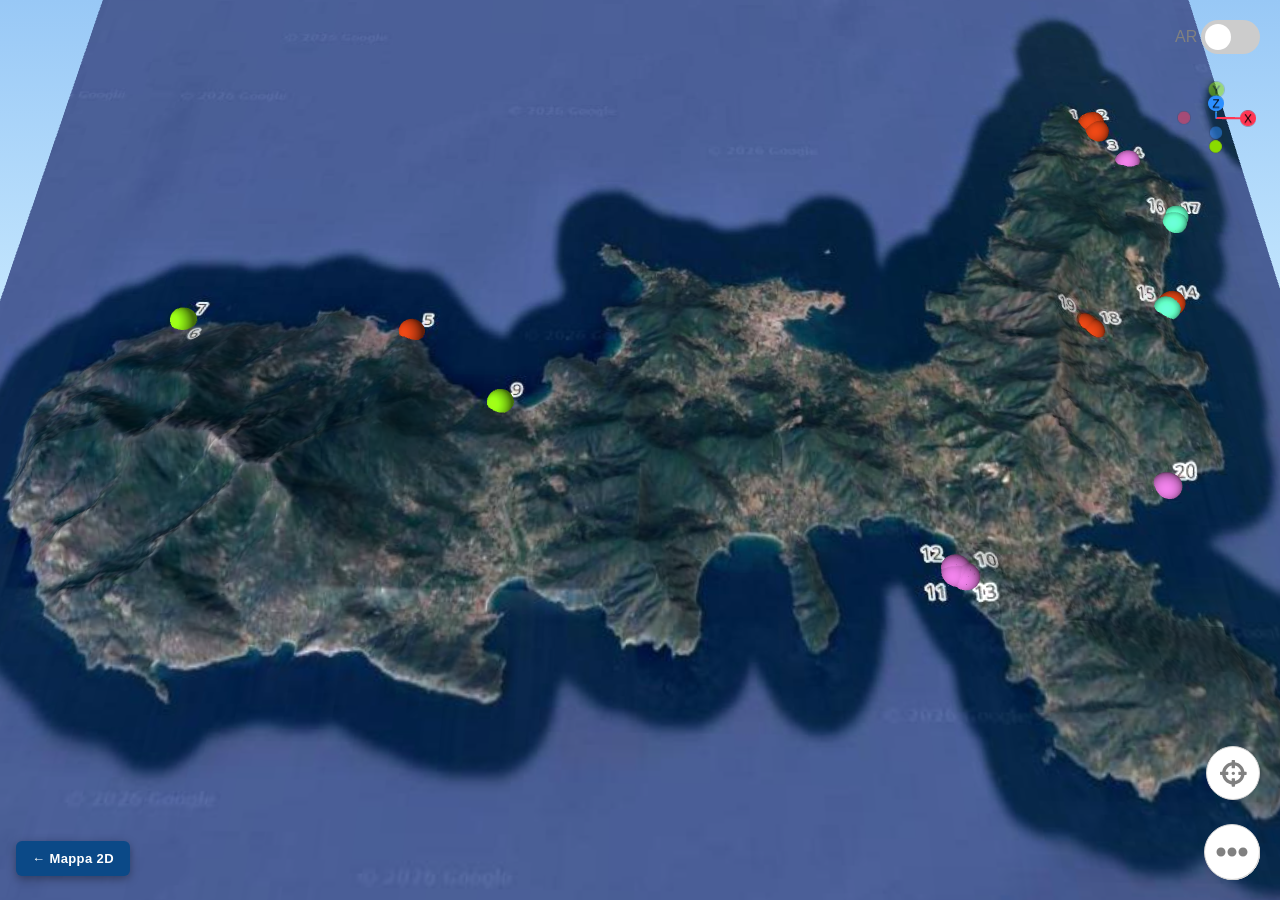
==== 3d/index.html @ 48810112 "Add files via upload" ====
<!DOCTYPE html>
<html>
<head>
<meta charset="UTF-8">
<title>elba</title>
<meta name="viewport" content="width=device-width, user-scalable=no, minimum-scale=1.0, maximum-scale=1.0">
<base target="_blank">
<link rel="stylesheet" type="text/css" href="./Qgis2threejs.css">
<link rel="stylesheet" type="text/css" href="./mobile.css">
<script defer src="./fontawesome/solid.min.js"></script>
<script defer src="./fontawesome/fontawesome.min.js"></script>
<script src="./threejs/three.min.js"></script>
<script src="./threejs/OrbitControls.js"></script>
<script src="./threejs/ViewHelper.js"></script>
<script src="./proj4js/proj4.js"></script>
<script src="./Qgis2threejs.js"></script>
<script src="./threejs/DeviceOrientationControls.js"></script>
<script src="./mobile.js"></script>
</head>
<body>

<video id="video" autoplay></video>
<div id="view">
  <div id="northarrow"></div>
  <div id="navigation"></div>
</div>

<!-- buttons -->
<a href="../index.html" target="_self" style="
    position: fixed;
    bottom: 24px;
    left: 16px;
    z-index: 9999;
    background-color: #0B4987;
    color: #ffffff;
    padding: 10px 16px;
    border-radius: 6px;
    text-decoration: none;
    font-family: Arial, sans-serif;
    font-size: 13px;
    font-weight: bold;
    letter-spacing: 0.4px;
    box-shadow: 0 3px 10px rgba(0,0,0,0.35);
">&larr; Mappa 2D</a>
<button class="btn" id="stop-button" title="stop orbitting"><i class="fas fa-stop-circle fa-2x"></i></button>

<label class="switch" title="AR mode">
  <div>AR</div>
  <input type="checkbox" id="ar-checkbox">
  <span class="slider"></span>
</label>

<button class="btn" id="current-location" title="move to current location"><i class="fas fa-crosshairs fa-2x"></i></button>

<div class="expand">
  <input type="checkbox" id="expand-checkbox">
  <label for="expand-checkbox" title="show/hide buttons">
    <div class="btn btn1"><i class="fas fa-ellipsis-h fa-2x"></i></div>
  </label>
  <button class="btn btn2" id="layers-button" title="layer list"><i class="fas fa-layer-group fa-2x"></i></button>
  <button class="btn btn3" id="settings-button" title="settings"><i class="fas fa-cog fa-2x"></i></button>
  <button class="btn btn4" id="info-button" title="about this page"><i class="fas fa-info-circle fa-2x"></i></button>
</div>

<!-- layer panel -->
<div id="layerpanel">
  <div id="layerlist"></div>
</div>

<!-- settings -->
<div id="settings">
  <div>AR mode camera settings</div>
  <div>
    <div>
      <label>
        Enabled: <input type="checkbox" id="camera-enabled" checked disabled>
      </label>
    </div>
    <div>
      <label>
        Field of View (in degrees): <input type="number" id="fov">
      </label>
    </div>
  </div>
  <div>
    <label>
      <input type="checkbox" id="save-in-storage"> Save settings in local storage
    </label>
  </div>
  <div>
    <button id="settings-ok">OK</button>
    <button id="settings-cancel">Cancel</button>
  </div>
</div>

<!-- popup -->
<div id="popup">
  <div id="closebtn">&times;</div>
  <div id="popupbar"></div>
  <div id="popupbody">
    <div id="popupcontent"></div>

    <!-- query result -->
    <div id="queryresult">
      <table id="qr_coords_table">
        <caption>Clicked coordinates <div id="zoomtopoint" class="action-zoom zoombtn"></div></caption>
        <tr><td id="qr_coords"></td></tr>
      </table>

      <table id="qr_layername_table">
        <caption>Layer <div id="zoomtolayer" class="action-zoom zoombtn"></div></caption>
        <tr><td id="qr_layername"></td></tr>
      </table>

      <table id="qr_attrs_table">
        <caption>Attributes</caption>
      </table>

      <!-- camera actions and measure tool -->
      <div class="action-btn action-move" onclick="startARModeHere()">Start AR mode here</div>
      <div class="action-btn action-move hidden" onclick="moveHere()">Move here</div>
      <div id="orbitbtn" class="action-btn action-orbit">Orbit</div>
      <div id="measurebtn" class="action-btn">Measure distance</div>
    </div>

    <!-- page info -->
    <div id="pageinfo">
      <h1>Usage</h1>
      <table id="usage">
        <tr><td colspan="2" class="star">Non-AR mode</td></tr>
        <tr><td>One Finger Move</td><td>Orbit</td></tr>
        <tr><td>Two Fingers Pinch</td><td>Zoom</td></tr>
        <tr><td>Two Fingers Move</td><td>Pan</td></tr>
      </table>

      <h1>About</h1>
      <div id="about">
        This page was made with <a href="https://www.qgis.org/">QGIS</a> and <a href="https://github.com/minorua/Qgis2threejs">Qgis2threejs</a> plugin (version 2.10.2).
        <div>Powered by <a href="https://threejs.org/">three.js</a>,
        <a href="https://trac.osgeo.org/proj4js/">Proj4js</a> and
        <a href="https://fontawesome.com/">Font Awesome</a>.</div>
      </div>
    </div>
  </div>
</div>

<!-- progress bar -->
<div id="progress"><div id="progressbar"></div></div>

<!-- header and footer -->
<div id="header"></div>
<div id="footer"></div>

<!-- animation -->
<div id="narrativebox" class="ef1">
  <div id="narbody">

  </div>
  <div id="nextbtn"></div>
</div>

<script>
Q3D.Config.viewpoint = {lookAt:{x:1143724.578569097,y:5278254.279328968,z:0.0},pos:{x:1143896.078073441,y:5262915.131912304,z:11861.4248340941}};
Q3D.Config.AR.MND = 0.0;

var container = document.getElementById("view"),
    app = Q3D.application,
    gui = Q3D.gui;

app.init(container);          // initialize viewer
init();                       // initialization for mobile template (in mobile.js)

// load the scene
app.loadSceneFile("./data/index/scene.json", function (scene) {
  // scene file has been loaded
  app.start();

  if ("AR" in app.urlParams) {
    document.getElementById("ar-checkbox").checked = true;
    startARMode();
    moveToCurrentLocation();
  }
}, function (scene) {
  // all associated files have been loaded

});
</script>
</body>
</html>
---- 3d/Qgis2threejs.css ----
/*
(C) 2014 Minoru Akagi
SPDX-License-Identifier: MIT
https://github.com/minorua/Qgis2threejs
*/

body {
  font-family: arial, sans-serif;
  margin: 0;
  overflow: hidden;
}

#view {
  position: absolute;
  width: 100%;
  height: 100%;
}

#view.sky {
  background: -webkit-gradient(linear, left top, left bottom, from(#98c8f6), color-stop(0.4, #cbebff), to(#f0f9ff));
  background: linear-gradient(to bottom, #98c8f6 0%,#cbebff 40%,#f0f9ff 100%);
}

.hidden {
  display: none !important;
}

.visible {
  display: block !important;
}

.clickable {
  cursor: pointer;
}

.no-events {
  pointer-events: none;
}

.tooltip::before {
  display: block;
  position: absolute;
  visibility: hidden;
  transform: translate(10px, 30px);

  padding: 5px 10px;
  content: attr(data-tooltip);

  color: black;
  background: white;
  font-size: small;
  white-space: nowrap;
}

.tooltip:hover::before {
  visibility: visible;
}

.tooltip-btn {
  display: inline-block;
  width: 14px;
  height: 14px;
  border-radius: 8px;

  font-size: 12px;
  padding-top: 1px;
  text-align: center;
  color: white;
  background-color: #bbb;
  cursor: pointer;
}

#progress {
  position: absolute;
  top: 0;
  left: 0;
  width: 100%;
  height: 5px;
}

#progressbar {
  width: 0;
  height: 5px;
  background-color: #2196F3;
  opacity: 1;
}

#progressbar.fadeout {
  opacity: 0;
  height: 0;
  transition: all .4s;
}

#toolbtns {
  position: absolute;
  margin: 1px;
  box-shadow: 1px 2px 6px rgba(0,0,0,0.2);
  float: left;
}

#toolbtns > div {
  background-color: white;
  width: 24px;
  height: 24px;
  padding: 6px;
  cursor: pointer;
}

#toolbtns > div:hover {
  background-color: #eee;
}

#toolbtns > div::before {
  opacity: 0.6;
}

#layerpanel {
  position: absolute;
  margin: 1px 2px;
  background-color: white;
  box-shadow: 1px 2px 6px rgba(0,0,0,0.2);
  z-index: 1000;
  display: none;
}

.layer {
  padding: 6px;
}

.layer > div {
  display: flex;
  align-items: center;
  margin-bottom: 3px;
  font-size: small;
}

.layer > div:nth-child(n + 2) {
  margin-left: 20px;
  font-size: xx-small
}

.layer input[type="range"] {
  width: 130px;
  background-color:lightgray;
}

.layer select {
  width: 130px;
}

#header {
  position: absolute;
  margin: 5px 10px;
}

#footer {
  position: absolute;
  left: 5px;
  bottom: 5px;
}

/* popup */
#popup {
  position: absolute;
  margin: 1px 2px;
  max-width: 480px;
  min-width: 300px;
  z-index: 9999;
  background-color: white;
  box-shadow: 1px 2px 6px rgba(0,0,0,0.2);
  display: none;
}

#popupbar {
  padding-left: 4px;
  height: 19px;
  border-bottom: 1px solid lightgray;
  border-radius: 3px 3px 0 0;
}

#closebtn {
  color: #ccc;
  padding: 2px;
  line-height: 16px;
  font-size: 16px;
  font-weight: bold;
  width: 16px;
  height: 16px;
  text-align: center;
  float: right;
  cursor: pointer;
}

#closebtn:hover {
  background-color: #eee;
}

#popupbody {
  padding: 0px 5px 5px;
  min-width: 290px;
  max-height: 500px;
  overflow: auto;
}

#popupcontent, #queryresult {
  display: none;
}

#popupbody table {
  margin: 4px 0px;
  width: 100%;
}

#popupbody table caption {
  background-color: gray;
  color: white;
  font-size: small;
  padding: 1px 1px 1px 6px;
  text-align: left;
  vertical-align: bottom;
}

#popupbody table td {
  padding-left: 5px;
}

#qr_layername_table tr, #qr_coords_table tr {
  background-color: #eee;
}

#qr_attrs_table tr:nth-child(odd) {
  background-color: #eee;
}

#qr_attrs_table tr td:first-child {
  width: 40%;
}

.action-zoom {
  cursor: pointer;
  float: right;
  padding: 0 1px 0;
  width: 15px;
  height: 15px;
  filter: invert(100%);
}

.action-zoom:hover {
  background-color: #eee;
  border-radius: 3px;
  filter: none;
}

.action-btn {
  display: inline-block;
  border: 1px solid lightgray;
  cursor: pointer;
  font-size: small;
  padding: 2px 4px;
  margin-left: 2px;
}

.action-btn:hover {
  background-color: #eee;
}

/* pageinfo */
#pageinfo {
  font-size: small;
  display: none;
}

#pageinfo > h1 {
  background-color: gray;
  color: white;
  font-size: small;
  font-weight: normal;
  margin-top: 5px;
  margin-bottom: 3px;
  padding: 1px 1px 1px 6px;
}

#urlbox {
  width: 98%;
}

#usage, #about {
  margin-left: 5px;
}

#usage tr:nth-child(odd) {
  background-color: #eee;
}

#usage td.star {
  font-weight: bold;
}

#about ul {
  margin: 5px;
  margin-left: 20px;
  padding: 0px;
}

#about img {
  float: left;
  margin-right: 5px;
  width: 24px;
  height: 24px;
}

.license {
  font-size: xx-small;
}

.download-link {
  display: block;
  border: 1px solid darkgray;
  background: lightgray;
  color: black;
  font-size: large;
  margin: 10px 50px 10px;
  padding: 8px;
  text-align: center;
  text-decoration: none;
}

/* measure distance */
table.measure tr:nth-child(odd) {
  background-color: #eee;
}

table.measure tr > td:nth-child(2) {
  text-align: right;
}

/* print dialog */
.print div {
  padding: 5px;
}

.print label {
  margin-left: 5px;
}

.print input[type="text"] {
  width: 40px;
  border: 1px solid lightgray;
  background: #F6F6F6;
  margin-left: 8px;
  margin-right: 8px;
}

.print input[type="checkbox"] {
  margin-left: 15px;
}

.print input[type="submit"] {
  display: none;
}

.print .buttonbox {
  text-align: center;
  padding-top: 10px;
  padding-bottom: 10px;
}

.print .buttonbox span {
  border: 1px solid darkgray;
  background: lightgray;
  margin: 0px 5px 0px;
  padding: 5px 10px 5px;
  cursor: pointer;
}

/* widgets */
#northarrow {
  position: absolute;
  left: 12px;
  bottom: 16px;
  width: 80px;
  height: 80px;
  z-index: 1000;
  pointer-events: none;
  display: none;
}

#navigation {
  position: absolute;
  right: 0px;
  bottom: 0px;
  width: 128px;
  height: 128px;
  z-index: 1000;
  display: none;
}

/* animation */
#narrativebox {
  position: absolute;
  z-index: 1001;
  left: 2px;
  top: 2px;
  max-width: 40%;
  max-height: 80%;
  min-width: 200px;

  border: 1px solid gray;
  border-radius: 2px;
  background-color: rgba(255, 255, 255, .95);
  box-shadow: 5px 5px 5px rgba(0, 0, 0, .2);
  padding: 8px;

  overflow: auto;
}

#narrativebox.ef1 {
  top: 90%;
  height: 0;
  opacity: 0;
}

#narrativebox.ef1.visible {
  transition: all ease-out .2s;

  top: 2px;
  height: auto;
  opacity: 1;
}

#narbody {
  width: 100%;
  min-height: 75px;
}

#narbody > .narcontent {
  display: none;
}

#nextbtn {
  float: right;
  padding: 4px 8px;

  border: 1px solid gray;
  border-radius: 2px;

  font-size: small;
  cursor: pointer;
}

#nextbtn:hover {
  background-color: #eee;
}

.nextbtn {
  width: 20px;
  height: 20px;
  opacity: 0.6;
}

/* images */
#layerbtn::before {
  content: url("[data-uri]");
}

#infobtn::before {
  content: url("[data-uri]");
}

.zoombtn::before {
  content: url("[data-uri]");
}

.playbtn::before {
  content: url("[data-uri]");
}

.pausebtn::before {
  content: url("[data-uri]");
}

.nextbtn::before {
  content: url("[data-uri]");
}
---- 3d/mobile.css ----
body {
  background-color: #FBFBFB;
}

#view.transparent {
  background: initial;
}

#view canvas {
  position: absolute;
  top: 0;
  left: 0;
  right: 0;
  bottom: 0;
  margin: auto;
}

#video {
  position: absolute;
  width: 100%;
  height: 100%;
}

.switch {
  position: absolute;
  display: inline-block;
  top: 20px;
  right: 20px;
  width: 85px;
  height: 34px;
}

.switch div {
  color: gray;
  margin-top: 8px;
}

.switch input {
  display: none;
}

.slider {
  position: absolute;
  cursor: pointer;
  top: 0;
  left: 0;
  right: 0;
  bottom: 0;
  margin-left: 26px;
  background-color: #ccc;
  border-radius: 34px;
  transition: .4s;
}

.slider:before {
  position: absolute;
  content: "";
  height: 26px;
  width: 26px;
  left: 4px;
  bottom: 4px;
  background-color: white;
  border-radius: 50%;
  transition: .4s;
}

.switch input:checked + .slider {
  background-color: #2196F3;
}

.switch input:focus + .slider {
  box-shadow: 0 0 1px #2196F3;
}

.switch input:checked + .slider:before {
  transform: translateX(26px);
}

.btn {
  color: gray;
  background-color: white;
  border: 1px solid lightgray;
  border-radius: 50%;
  width: 54px;
  height: 54px;
  cursor: pointer;
  position: absolute;
  z-index: 1000;
}

.btn:focus {
  outline: none;
}

#stop-button {
  top: 20px;
  left: 20px;
  width: 40px;
  height: 40px;
  background-color: rgba(255, 255, 255, 0.6);
  display: none;
}

#current-location {
  right: 20px;
  bottom: 100px;
}

.expand {
  position: absolute;
  right: 20px;
  bottom: 20px;
  width: 100%;
}
.expand input {
  display: none;
}

.expand .btn {
  bottom: 0;
  right: 0;
  transition: right .4s;
}

.expand .btn1 {
  opacity: 1;
  z-index: 1001;
}

.expand .btn1 svg {
  position: absolute;
  top: 50%;
  left: 50%;
  transform: translate(-50%, -50%);
}

.expand input:checked ~ .btn2 {
  right: 72%;
}

.expand input:checked ~ .btn3 {
  right: 48%;
}

.expand input:checked ~ .btn4 {
  right: 24%;
}

.touchme {
  animation: flash 1s linear infinite normal;
}

@keyframes flash {
  0% {
    border: 0px solid #2196F3;
    box-shadow: 0px 0px 0px 0px #2196F3;
  }
  80% {
    border: 2px solid rgba(33, 150, 243, 0.75);
    box-shadow: 0px 0px 0px 2px rgba(33, 150, 243, 0.75);
  }
  100% {
    border: 0px solid #2196F3;
    box-shadow: 0px 0px 0px 0px #2196F3;
  }
}

.pressed {
  border: 4px solid #2196F3;
}

#settings {
  position: absolute;
  left: 0;
  margin: 1px 2px;
  z-index: 9999;
  background-color: white;
  box-shadow: 1px 2px 6px rgb(0 0 0 / 20%);
  display: none;
  overflow: auto;
}

#settings > div:first-child {
  border-bottom: 1px solid gray;
  padding: 2px 8px;
}

#settings > div:nth-child(2) {
  padding: 2px 10px;
}

#settings > div:nth-child(3) {
  margin-top: 10px;
}

#settings > div:last-child {
  margin-top: 3px;
  margin-bottom: 3px;
  text-align: center;
}

#fov {
  width: 40px;
}

.accuracy {
  font-size: x-large;
}

#navigation {
  bottom: auto;
  top: 54px;
}
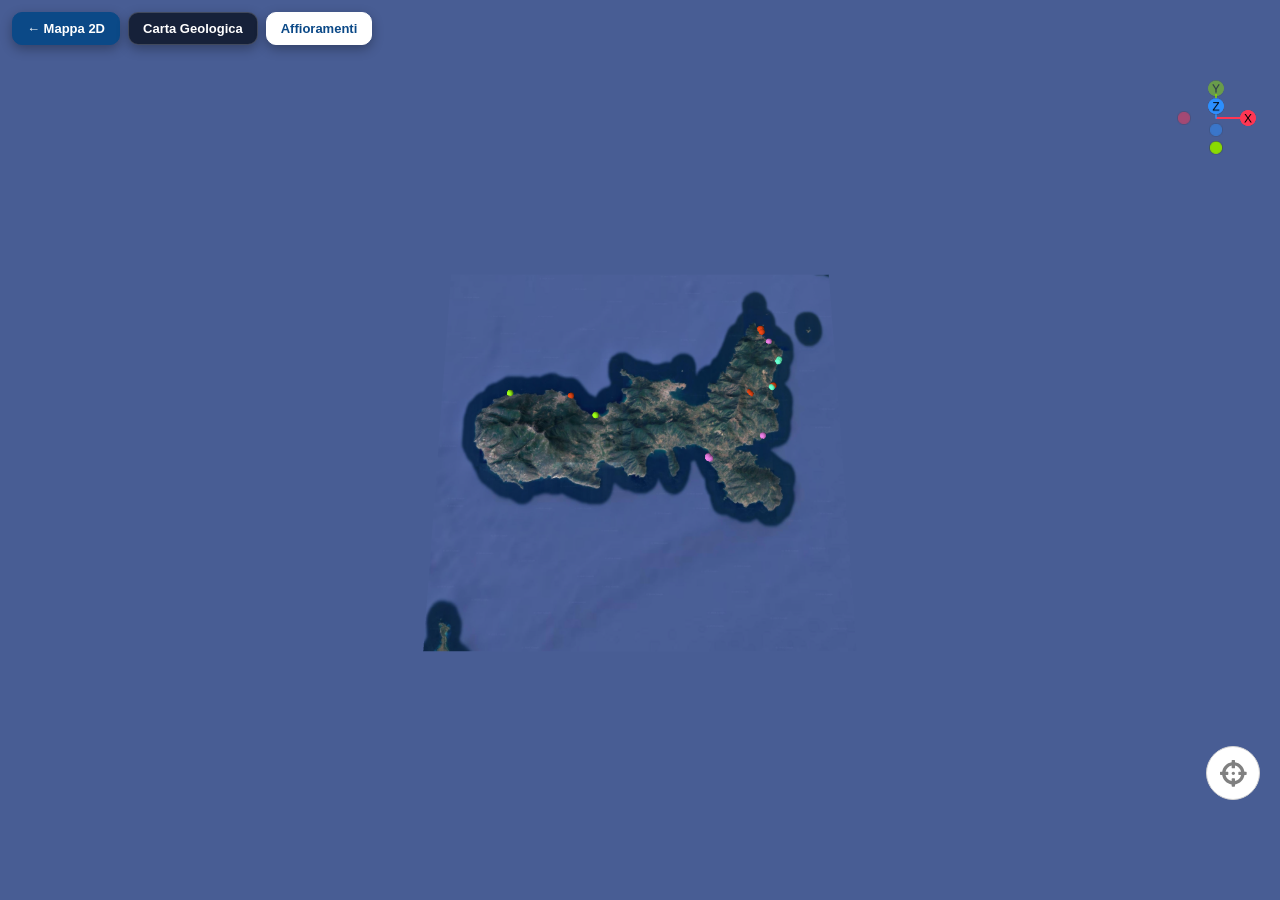
==== commit 88cc8d57: "V2" ====
--- a/3d/index.html
+++ b/3d/index.html
@@ -16,6 +16,46 @@
 <script src="./Qgis2threejs.js"></script>
 <script src="./threejs/DeviceOrientationControls.js"></script>
 <script src="./mobile.js"></script>
+<style>
+    /* Nasconde AR e il menu espandibile coperto dal badge Netlify */
+    label[title="AR mode"], .expand, #layerpanel { display: none !important; }
+
+    /* Barra pulsanti stile 2D in alto a sinistra */
+    .top-bar-3d {
+        position: fixed;
+        top: 12px;
+        left: 12px;
+        z-index: 9999;
+        display: flex;
+        flex-wrap: wrap;
+        gap: 8px;
+        font-family: -apple-system, BlinkMacSystemFont, 'Segoe UI', Roboto, sans-serif;
+    }
+    .btn-3d {
+        background: rgba(15, 23, 42, 0.85);
+        color: #ffffff;
+        border: 1px solid rgba(255, 255, 255, 0.18);
+        backdrop-filter: blur(6px);
+        -webkit-backdrop-filter: blur(6px);
+        text-decoration: none;
+        padding: 8px 14px;
+        border-radius: 10px;
+        font-size: 13px;
+        font-weight: 600;
+        cursor: pointer;
+        box-shadow: 0 4px 12px rgba(0, 0, 0, 0.3);
+        transition: all 0.2s ease;
+    }
+    .btn-3d.primary {
+        background: #0B4987;
+        border-color: #0B4987;
+    }
+    .btn-3d.active {
+        background: #ffffff;
+        color: #0B4987;
+        border-color: #ffffff;
+    }
+</style>
 </head>
 <body>
 
@@ -26,23 +66,43 @@
 </div>
 
 <!-- buttons -->
-<a href="../index.html" target="_self" style="
-    position: fixed;
-    bottom: 24px;
-    left: 16px;
-    z-index: 9999;
-    background-color: #0B4987;
-    color: #ffffff;
-    padding: 10px 16px;
-    border-radius: 6px;
-    text-decoration: none;
-    font-family: Arial, sans-serif;
-    font-size: 13px;
-    font-weight: bold;
-    letter-spacing: 0.4px;
-    box-shadow: 0 3px 10px rgba(0,0,0,0.35);
-">&larr; Mappa 2D</a>
 <button class="btn" id="stop-button" title="stop orbitting"><i class="fas fa-stop-circle fa-2x"></i></button>
+<div class="top-bar-3d">
+    <a href="../index.html" target="_self" class="btn-3d primary">&larr; Mappa 2D</a>
+    <button class="btn-3d" id="btnGeo3D" onclick="toggle3DLayer('geologica', this)">Carta Geologica</button>
+    <button class="btn-3d" id="btnStop3D" onclick="toggle3DLayer('affioramenti', this)">Affioramenti</button>
+</div>
+
+<script>
+    function toggle3DLayer(keyword, btn) {
+        if (!window.Q3D || !Q3D.application || !Q3D.application.scene) return;
+        const layers = Q3D.application.scene.mapLayers;
+        for (const id in layers) {
+            const lyr = layers[id];
+            if (lyr.properties && lyr.properties.name.toLowerCase().includes(keyword)) {
+                lyr.visible = !lyr.visible;
+                btn.classList.toggle('active', lyr.visible);
+            }
+        }
+    }
+
+    // Allinea lo stato dei pulsanti appena la scena 3D è caricata
+    window.addEventListener('load', () => {
+        setTimeout(() => {
+            if (!window.Q3D || !Q3D.application || !Q3D.application.scene) return;
+            const layers = Q3D.application.scene.mapLayers;
+            for (const id in layers) {
+                const name = (layers[id].properties?.name || '').toLowerCase();
+                if (name.includes('geologica') && layers[id].visible) {
+                    document.getElementById('btnGeo3D').classList.add('active');
+                }
+                if (name.includes('affioramenti') && layers[id].visible) {
+                    document.getElementById('btnStop3D').classList.add('active');
+                }
+            }
+        }, 800);
+    });
+</script>
 
 <label class="switch" title="AR mode">
   <div>AR</div>
@@ -160,7 +220,7 @@
 </div>
 
 <script>
-Q3D.Config.viewpoint = {lookAt:{x:1143724.578569097,y:5278254.279328968,z:0.0},pos:{x:1143896.078073441,y:5262915.131912304,z:11861.4248340941}};
+Q3D.Config.bgColor = 0x485d94;
 Q3D.Config.AR.MND = 0.0;
 
 var container = document.getElementById("view"),
